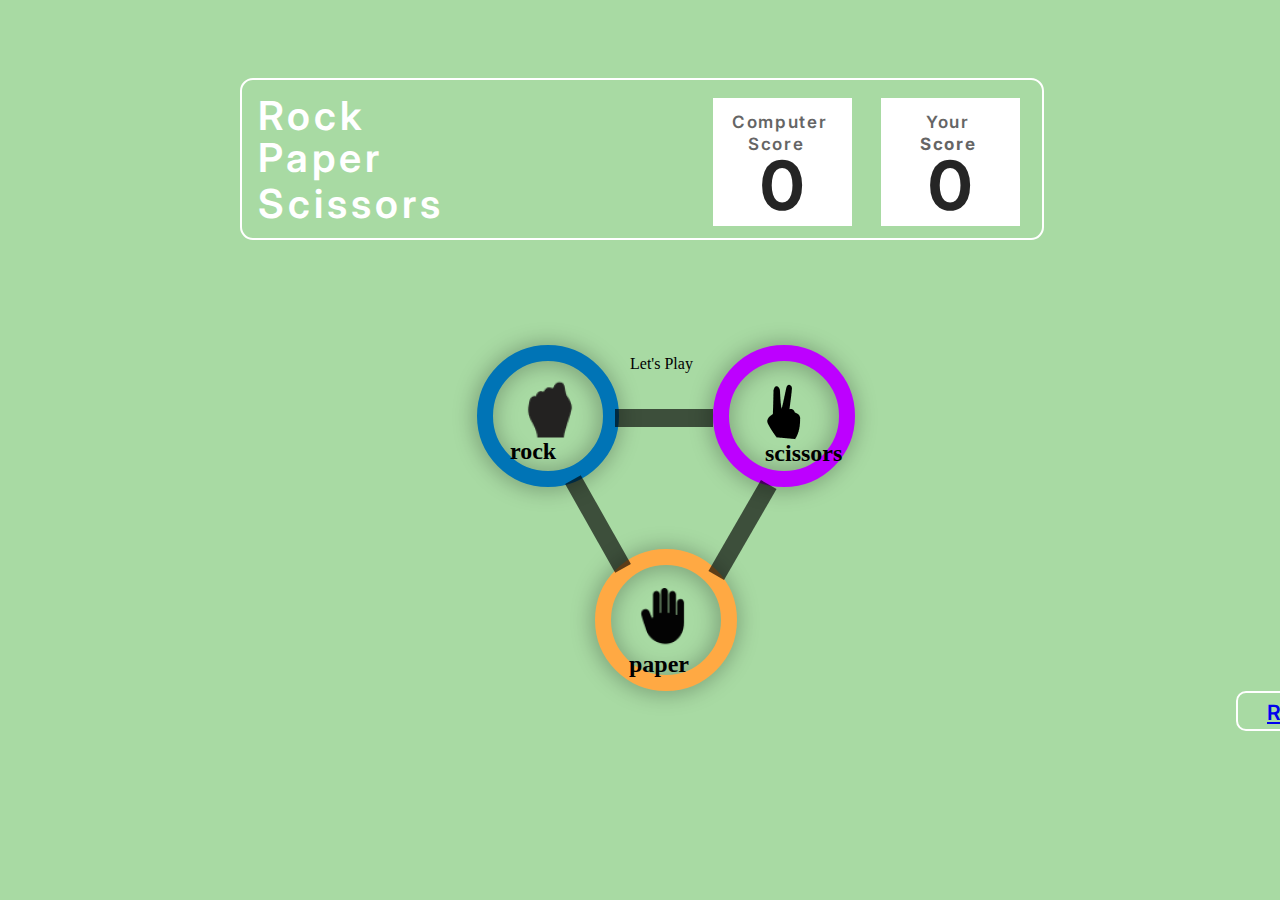
==== index.html @ 6e173611 "Major Procject1" ====
<html>
    <head>
        <link rel="preconnect" href="https://fonts.googleapis.com">
        <link rel="preconnect" href="https://fonts.gstatic.com" crossorigin>
        <link href="https://fonts.googleapis.com/css2?family=Inter:wght@300&display=swap" rel="stylesheet">
        <link rel="stylesheet" href="index.css">
        <script src="index.js"></script>
        <title>Major Project1</title>
        
        
    </head>
    <body>
        <div>
            <p id="rect1"></p>
             <h1 id="a">Rock</h1>
             <h1 id="b">Paper</h1>
             <h1 id="c">Scissors</h1>  
        </div>

        <div>
            <h1 id="sq1"></h1>
             <h5 id="text1">Computer</h5>
             <h5 id="text2">Score</h5>
             <h1 id="sq2"></h1>
             <h5 id="text3">Your</h5>
             <h5 id="text4">Score</h5>
        </div>
        <div>
            <p id="fistb"> </p>
             <p id="fingerb"></p>
             <p id="handb"></p>
             <p id="line1"></p>
             <p id="line2"></p>
             <p id="line3"></p>
             
        </div>

        <div>
            <p id="result">Let's Play</p>
            <span id="your-score">0</span>
            <span id="cpu-score">0</span>
            <h2 id="rock" onclick="play(this)"><img src="image/rock.png" alt="">rock</h2>
            <h2 id="paper" onclick="play(this)"><img src="image/paper.png" alt="">paper</h2>
            <h2 id="scissors" onclick="play(this)"><img src="image/scissors.png" alt="">scissors</h2>
        </div>
        <p id="rect2"></p>
        <div id="popup">
            <a href="#popup">Rules</a>
        </div>
        

    </body>
</html>
---- index.css ----
body{
    
    background: #1fa01363;
}
#a{
    position: absolute;
    width: 135px;
    height: 37px;
    left: 258px;
    top: 65px;

    font-family: 'Inter', sans-serif;
    font-style: normal;
    font-weight: 600;
    font-size: 40px;
    line-height: 47px;
    letter-spacing: 0.1em;
    color: #FFFFFF;

}
#b{
    position: absolute;
    width: 150px;
    height: 37px;
    left: 258px;
    top: 107px;

    font-family: 'Inter', sans-serif;
    font-style: normal;
    font-weight: 600;
    font-size: 40px;
    line-height: 47px;
    letter-spacing: 0.1em;
    color: #FFFFFF;

}
#c{
    position: absolute;
    width: 235px;
    height: 37px;
    left: 258px;
    top: 153px;

    font-family: 'Inter', sans-serif;
    font-style: normal;
    font-weight: 600;
    font-size: 40px;
    line-height: 47px;
    letter-spacing: 0.1em;
    color: #FFFFFF;
}
#rect1{
    position: absolute;
    width: 800px;
    height: 158px;
    left: 240px;
    top: 62px;

    border: 2px solid #FFFFFF;
    border-radius:13px ;
}
#sq1{
    position: absolute;
    width: 139px;
    height: 128px;
    left: 713px;
    top: 77px;
    background: #FFFFFF;
    background: radius 9px;
}
#text1{
    position: absolute;
    width: 103px;
    height: 20px;
    left: 732px;
    top: 84px;

    font-family: 'Inter', sans-serif;
    font-style: normal;
    font-weight: 600;
    font-size: 17px;
    line-height: 20px;
    letter-spacing: 0.1em;
    color: #656565;
}
#text2{
    position: absolute;
    width: 61px;
    height: 16px;
    left: 748px;
    top: 106px;

    font-family: 'Inter', sans-serif;
    font-style: normal;
    font-weight: 600;
    font-size: 17px;
    line-height: 20px;
    letter-spacing: 0.1em;
    color: #656565;
}
#sq2{
    position: absolute;
    width: 139px;
    height: 128px;
    left: 881px;
    top: 77px;
    background: #FFFFFF;
    background: radius 9px;
}
#text3{
    position: absolute;
    width: 50px;
    height: 16px;
    left: 926px;
    top: 84px;

    font-family: 'Inter', sans-serif;
    font-style: normal;
    font-weight: 600;
    font-size: 17px;
    line-height: 20px;
    letter-spacing: 0.1em;
    color: #656565;
}
#text4{
    position: absolute;
    width: 61px;
    height: 16px;
    left: 920px;
    top: 106px;

    font-family: 'Inter', sans-serif;
    font-style: normal;
    font-weight: 700;
    font-size: 17px;
    line-height: 20px;
    letter-spacing: 0.1em;
    color: #656565;
}
#cpu-score{
    position: absolute;
    width: 79px;
    height: 63px;
    left: 742px;
    top: 145px;

    font-family: 'Inter', sans-serif;
    font-style: normal;
    font-weight: 700;
    font-size: 68px;
    line-height: 80px;
    text-align: center;
    color: #252525;
}
#your-score{
    position: absolute;
    width: 79px;
    height: 63px;
    left: 910px;
    top: 145px;

    font-family: 'Inter', sans-serif;
    font-style: normal;
    font-weight: 700;
    font-size: 68px;
    line-height: 80px;
    text-align: center;
    color: #252525;
}
#rock{
    position: absolute;
    width: 80px;
    height: 58.51px;
    left: 510px;
    top: 359px;
    border-radius: 50%;
    
  
   
}

#scissors{
    position: absolute;
    width: 37px;
    height: 53.5px;
    left: 765px;
    top: 363px;
    
    border-radius: 50%;
}
#paper{
    position: absolute;
    width: 72px;
    height: 72px;
    left: 629px;
    top: 559px;
    border-radius: 50%;

}


#fistb{

    position: absolute;
    width: 110px;
    height: 110px;
    left: 477px;
    top: 329px;
    border: 16px solid #0074B6;
    border-radius: 50%;
    filter: drop-shadow(-1px 1px 11px rgba(0, 0, 0, 0.35));

}
#fingerb{
    
    position: absolute;
    width: 110px;
    height: 110px;
    left: 713px;
    top: 329px;
    border: 16px solid #BD00FF;
    border-radius: 50%;
    filter: drop-shadow(-1px 1px 11px rgba(0, 0, 0, 0.35));

}

#handb{

    position: absolute;
    width: 110px;
    height: 110px;
    left: 595px;
    top: 533px;
    border: 16px solid #FFA943;
    border-radius: 50%;
    filter: drop-shadow(-1px 1px 11px rgba(0, 0, 0, 0.35));
}
#line1{
    position: absolute;
    width: 80px;
    height: 0px;
    left: 615px;
    top: 393px;
    border: 9px solid rgba(0, 0, 0, 0.64);
}
#line2{
    position: absolute;
    width: 87px;
    height: 0px;
    left: 690px;
    top: 505px;
    border: 9px solid rgba(0, 0, 0, 0.64);
    transform: rotate(120deg);
}
#line3{
    position: absolute;
    width: 84px;
    height: 0px;
    left: 547px;
    top: 499px;
    border: 9px solid rgba(0, 0, 0, 0.64);
    transform: rotate(60.58deg);
}


#result{
    position: absolute;
    width: 80px;
    height: 58.51px;
    left: 630px;
    top: 339px;
    border-radius: 50%;
  
}
#rect2{
    box-sizing: border-box;
    position: absolute;
    width: 119px;
    height: 40px;
    left: 1236px;
    top: 675px;
    border: 2px solid #FFFFFF;
    border-radius: 10px;
}

#popup{
    position: absolute;
    width: 72px;
    height: 20px;
    top: 700px;
    left: 1267px;
    font-family: 'Inter', sans-serif;
    font-style: normal;
    font-weight: 600;
    font-size: 21px;
    line-height: 25px;
    letter-spacing: 0.1em;
}
.content{
    position: absolute;
    width: 156px;
    height: 27px;
    top: 25px;
    left: 61px;
    font-family: 'Inter', sans-serif;
    font-style: normal;
    font-weight: 500;
    font-size: 29px;
    line-height: 34px;
    color: #FFFFFF;

}
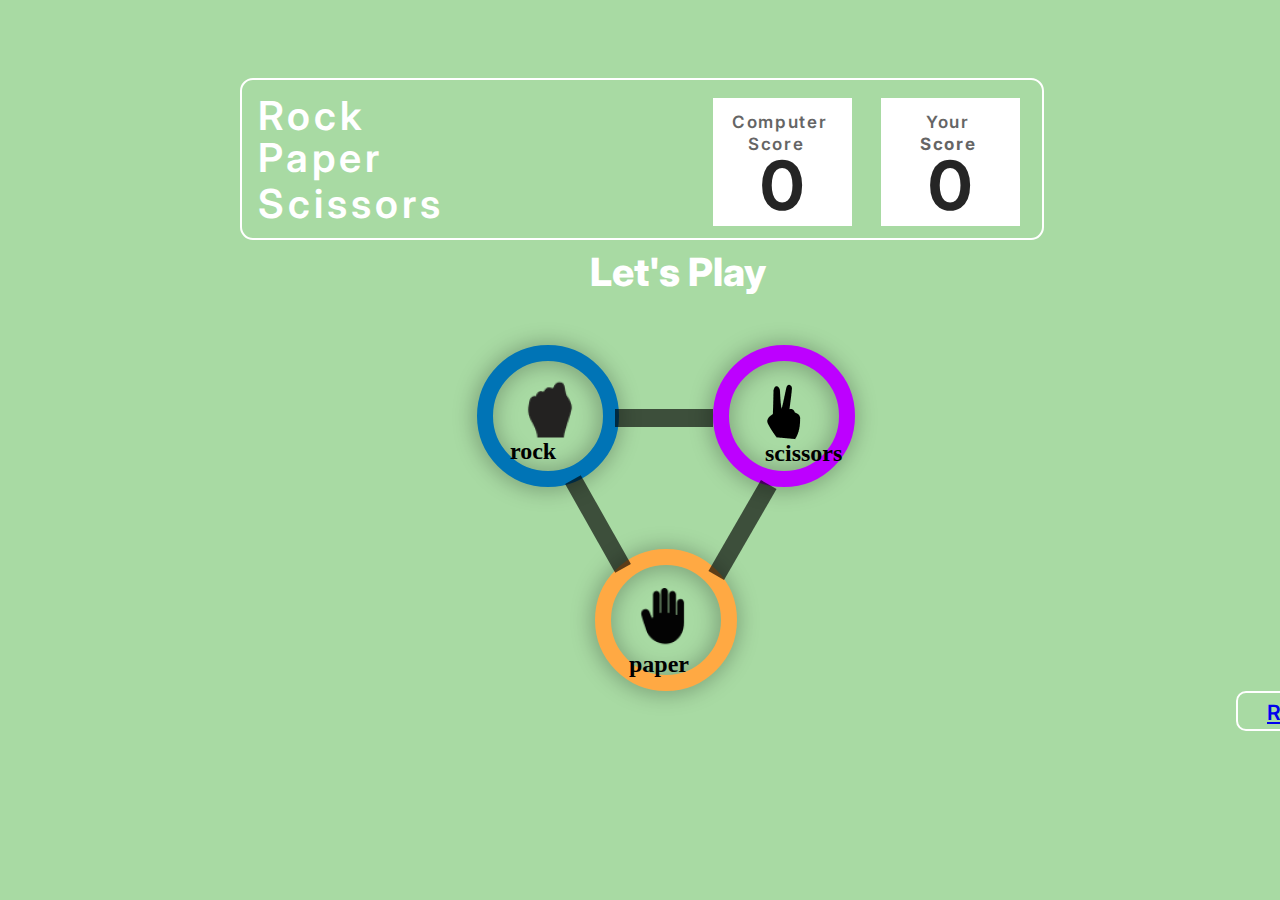
==== commit d417475e: "Major Project1" ====
--- a/index.html
+++ b/index.html
@@ -5,6 +5,7 @@
         <link href="https://fonts.googleapis.com/css2?family=Inter:wght@300&display=swap" rel="stylesheet">
         <link rel="stylesheet" href="index.css">
         <script src="index.js"></script>
+        <script src="popup.js"></script>
         <title>Major Project1</title>
         
         
@@ -47,7 +48,6 @@
         <div id="popup">
             <a href="#popup">Rules</a>
         </div>
-        
 
     </body>
 </html>--- a/index.css
+++ b/index.css
@@ -265,11 +265,16 @@
 
 #result{
     position: absolute;
-    width: 80px;
+    width: 250px;
     height: 58.51px;
-    left: 630px;
-    top: 339px;
-    border-radius: 50%;
+    left: 590px;
+    top: 210px;
+    font-family: 'Inter', sans-serif;
+    font-style: normal;
+    font-weight: 800;
+    font-size: 39px;
+    line-height: 46px;
+    color: #FFFFFF;
   
 }
 #rect2{
@@ -295,18 +300,4 @@
     font-size: 21px;
     line-height: 25px;
     letter-spacing: 0.1em;
-}
-.content{
-    position: absolute;
-    width: 156px;
-    height: 27px;
-    top: 25px;
-    left: 61px;
-    font-family: 'Inter', sans-serif;
-    font-style: normal;
-    font-weight: 500;
-    font-size: 29px;
-    line-height: 34px;
-    color: #FFFFFF;
-
-}
+}